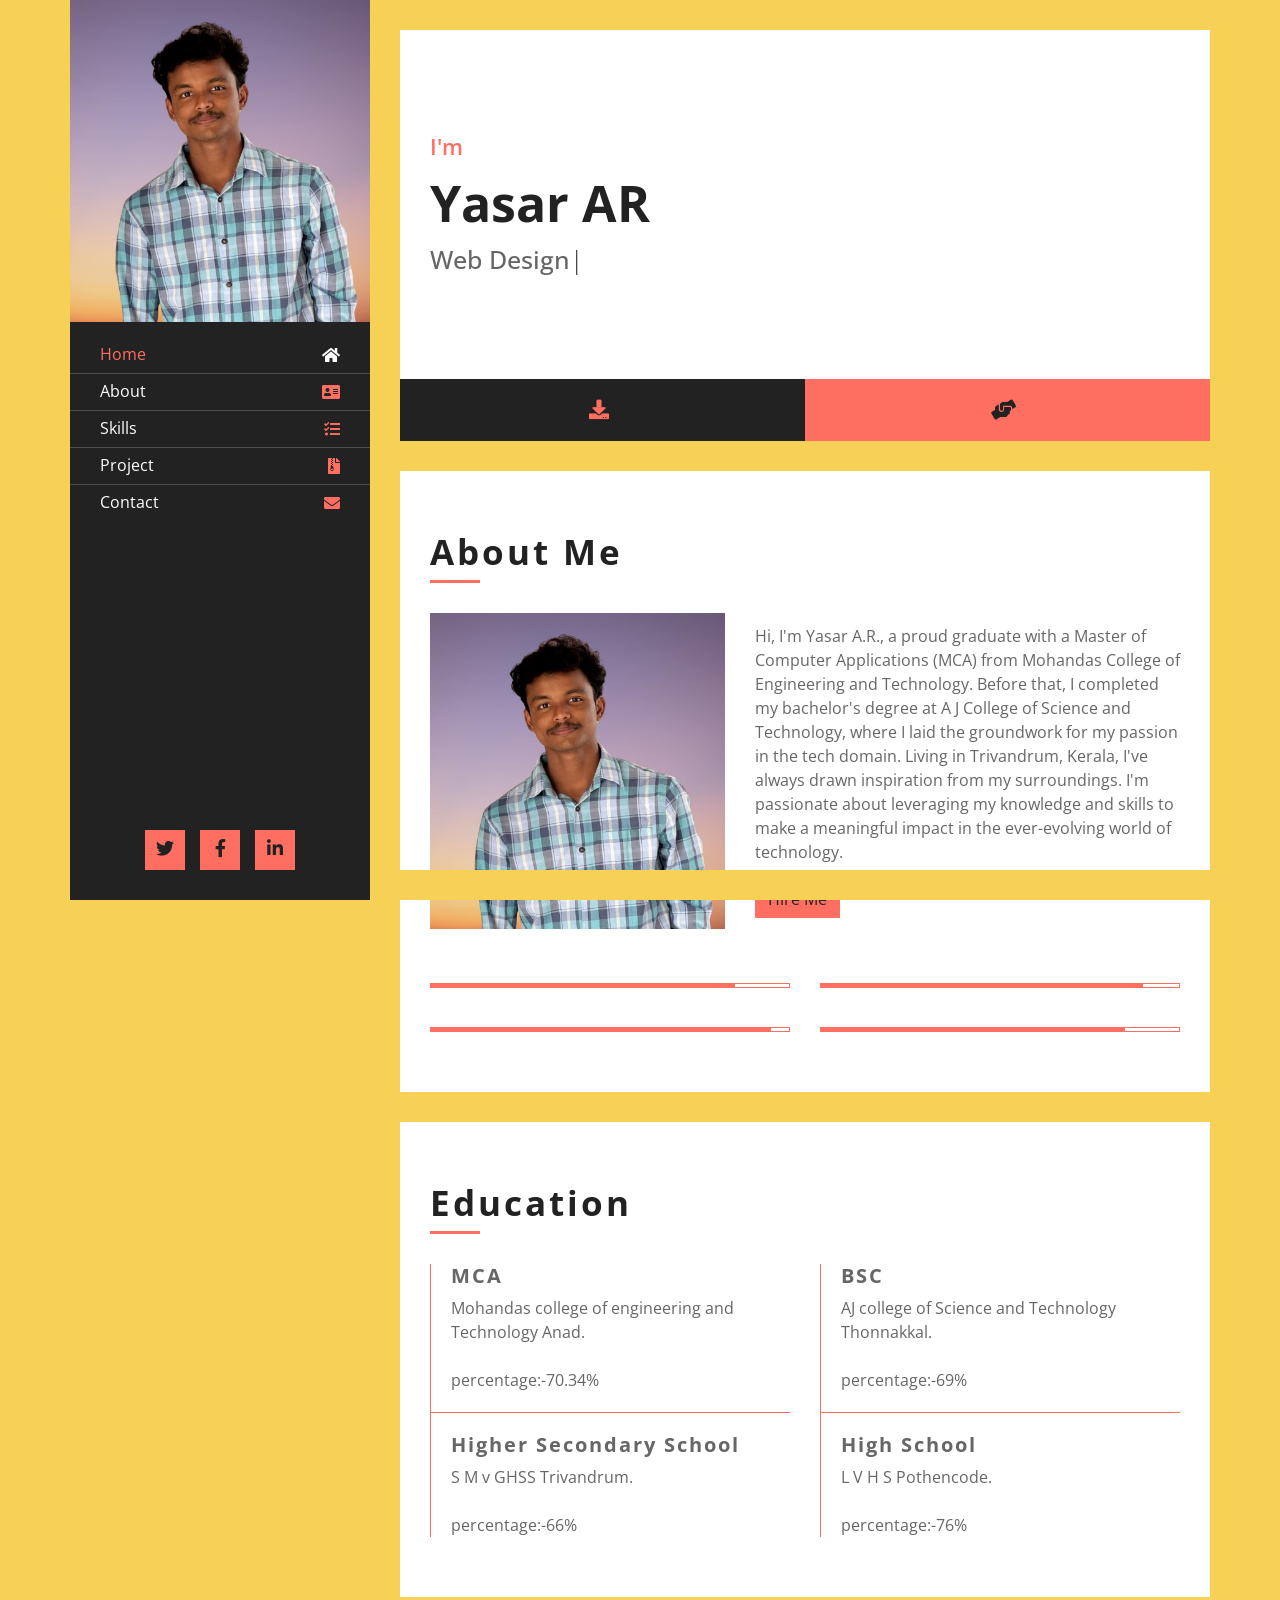
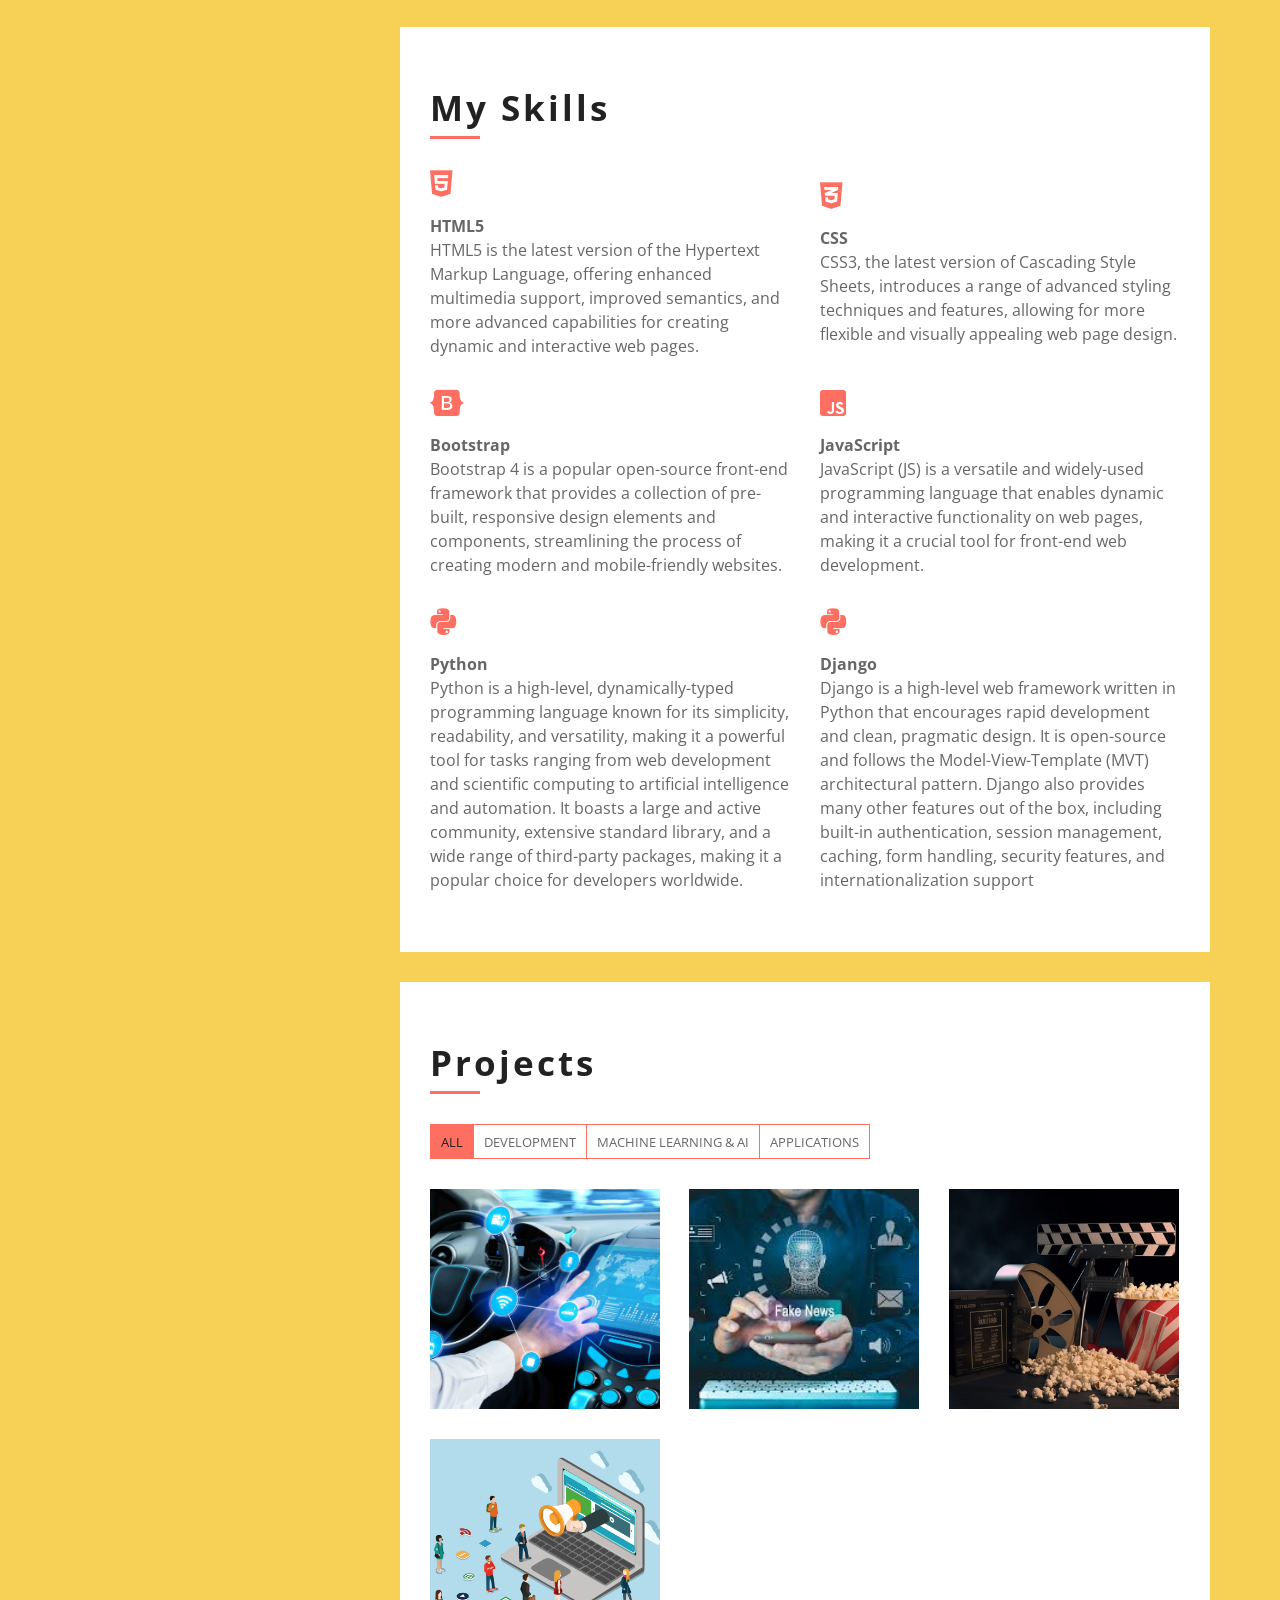
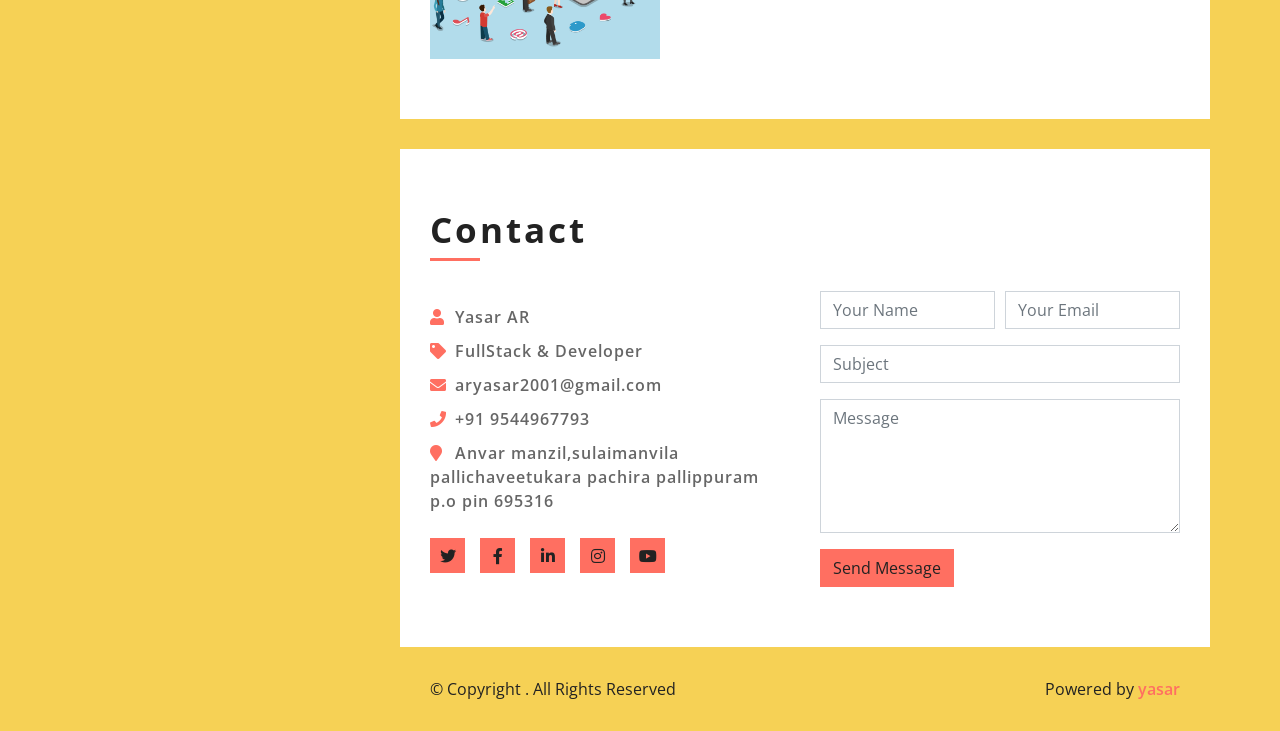
==== index.html @ c719214f "Add files via upload" ====
<!DOCTYPE html>
<html lang="en">
    <head>
        <meta charset="utf-8">
        <title>Yasar Resume</title>
        <meta content="width=device-width, initial-scale=1.0" name="viewport">
        <meta content="Resume Website Template Free Download" name="keywords">
        <meta content="Resume Website Template Free Download" name="description">

        <!-- Favicon -->
        <link href="img/favicon.ico" rel="icon">

        <!-- Google Fonts -->
        <link href="https://fonts.googleapis.com/css2?family=Open+Sans:300;400;600;700;800&display=swap" rel="stylesheet">

        <!-- CSS Libraries -->
        <link href="https://stackpath.bootstrapcdn.com/bootstrap/4.4.1/css/bootstrap.min.css" rel="stylesheet">
        <link href="https://cdnjs.cloudflare.com/ajax/libs/font-awesome/5.10.0/css/all.min.css" rel="stylesheet">
        <link href="lib/slick/slick.css" rel="stylesheet">
        <link href="lib/slick/slick-theme.css" rel="stylesheet">
        <link href="lib/lightbox/css/lightbox.min.css" rel="stylesheet">

        <!-- Template Stylesheet -->
        <link href="css/style.css" rel="stylesheet">
    </head>

    <body data-spy="scroll" data-target=".navbar" data-offset="51">
        <div class="wrapper">
            <div class="sidebar">
                <div class="sidebar-header">
                    <img src="img/yasarbi-removebg-preview.jpg" alt="Image">
                </div>
                <div class="sidebar-content">
                    <nav class="navbar navbar-expand-md bg-dark navbar-dark">
                        <a href="#" class="navbar-brand">Navigation</a>
                        <button type="button" class="navbar-toggler" data-toggle="collapse" data-target="#navbarCollapse">
                            <span class="navbar-toggler-icon"></span>
                        </button>
                        <div class="collapse navbar-collapse" id="navbarCollapse">
                            <ul class="nav navbar-nav">
                                <li class="nav-item">
                                    <a class="nav-link" href="#header">Home<i class="fa fa-home"></i></a>
                                </li>
                                <li class="nav-item">
                                    <a class="nav-link" href="#about">About<i class="fa fa-address-card"></i></a>
                                </li>
                            
                                <li class="nav-item">
                                    <a class="nav-link" href="#service">Skills<i class="fa fa-tasks"></i></a>
                                </li>
                                <li class="nav-item">
                                    <a class="nav-link" href="#portfolio">Project<i class="fa fa-file-archive"></i></a>
                                </li>
                                <li class="nav-item">
                                    <a class="nav-link" href="#contact">Contact<i class="fa fa-envelope"></i></a>
                                </li>
                            </ul>
                        </div>
                    </nav>
                </div>
                <div class="sidebar-footer">
                    <a href="#"><i class="fab fa-twitter"></i></a>
                    <a href="#"><i class="fab fa-facebook-f"></i></a>
                    <a href="http://linkedin.com/in/ýãśâř-àř-905327275"><i class="fab fa-linkedin-in"></i></a>
                </div>
            </div>
            <div class="content">
                <!-- Header Start -->
                <div class="header" id="header">
                    <div class="content-inner">
                        <p>I'm</p>
                        <h1>Yasar AR</h1>
                        <h2></h2>
                        <div class="typed-text">Web Designer, Web Developer, Front End Developer, Python FullStack & Developer</div>
                    </div>
                </div>
                <!-- Header End -->
                
                <!-- Large Button Start -->
                <div class="large-btn">
                    <div class="content-inner">
                        <a class="btn" href="#"><i class="fa fa-download"></i></a>
                        <a class="btn" href="#"><i class="fa fa-hands-helping"></i></a>
                    </div>
                </div>
                <!-- Large Button End -->
                
                <!-- About Start -->
                <div class="about" id="about">
                    <div class="content-inner">
                        <div class="content-header">
                            <h2>About Me</h2>
                        </div>
                        <div class="row align-items-center">
                            <div class="col-md-6 col-lg-5">
                                <img src="img/yasarbi-removebg-preview.jpg" alt="Image">
                            </div>
                            <div class="col-md-6 col-lg-7">
                                <p>
                                    Hi, I'm Yasar A.R., a proud graduate with a Master of Computer Applications (MCA) from Mohandas College of Engineering and Technology. Before that, I completed my bachelor's degree at A J College of Science and Technology, where I laid the groundwork for my passion in the tech domain.

Living in Trivandrum, Kerala, I've always drawn inspiration from my surroundings. I'm passionate about leveraging my knowledge and skills to make a meaningful impact in the ever-evolving world of technology.
                                </p>
                                <a class="btn" href="#">Hire Me</a>
                            </div>
                        </div>
                        <div class="row">
                            <div class="col-md-6">
                                <div class="skills">
                                    <div class="skill-name">
                                        <p></p><p></p>
                                    </div>
                                    <div class="progress">
                                        <div class="progress-bar" role="progressbar" aria-valuenow="85" aria-valuemin="0" aria-valuemax="100"></div>
                                    </div>
                                    <div class="skill-name">
                                        <p></p><p></p>
                                    </div>
                                    <div class="progress">
                                        <div class="progress-bar" role="progressbar" aria-valuenow="95" aria-valuemin="0" aria-valuemax="100"></div>
                                    </div>
                                </div>
                            </div>
                            <div class="col-md-6">
                                <div class="skills">
                                    <div class="skill-name">
                                        <p></p><p></p>
                                    </div>
                                    <div class="progress">
                                        <div class="progress-bar" role="progressbar" aria-valuenow="90" aria-valuemin="0" aria-valuemax="100"></div>
                                    </div>
                                    <div class="skill-name">
                                        <p></p><p></p>
                                    </div>
                                    <div class="progress">
                                        <div class="progress-bar" role="progressbar" aria-valuenow="85" aria-valuemin="0" aria-valuemax="100"></div>
                                    </div>
                                </div>
                            </div>
                        </div>
                    </div>
                </div>
                <!-- About End -->
                
                <!-- Education Start -->
                <div class="education" id="education">
                    <div class="content-inner">
                        <div class="content-header">
                            <h2>Education</h2>
                        </div>
                        <div class="row align-items-center">
                            <div class="col-md-6">
                                <div class="edu-col">
                                    
                                    <h3>MCA</h3>
                                    <p>Mohandas college of engineering and Technology Anad.</p><br>
                                    <p>percentage:-70.34%</p>
                                </div>
                            </div>
                            <div class="col-md-6">
                                <div class="edu-col">
                                    
                                    <h3>BSC</h3>
                                    <p>AJ college of Science and Technology Thonnakkal.</p><br>
                                    <p>percentage:-69%</p>
                                </div>
                            </div>
                            <div class="col-md-6">
                                <div class="edu-col">
                                    
                                    <h3>Higher Secondary School</h3>
                                    <p>S M v GHSS Trivandrum.</p><br>
                                    <p>percentage:-66%</p>
                                </div>
                            </div>
                            <div class="col-md-6">
                                <div class="edu-col">
                                
                                    <h3>High School</h3>
                                    <p>L V H S Pothencode.</p><br>
                                    <p>percentage:-76%</p>
                                </div>
                            </div>
                        </div>
                    </div>
                </div>
                <!-- Education Start -->
                
                <!-- Experience Start -->
                <!-- <div class="experience" id="experience">
                    <div class="content-inner">
                        <div class="content-header">
                            <h2>Experience</h2>
                        </div>
                        <div class="row align-items-center">
                            <div class="col-md-6">
                                <div class="exp-col">
                                    <span>01-Jan-2020 <i>to</i> 31-Dec-2050</span>
                                    <h3>Codex Solution</h3>
                                    <h4>San Francisco, CA</h4>
                                    <h5>Project Manager</h5>
                                    <p>Lorem ipsum dolor sit amet elit suscipit orci. Donec molestie velit id libero.</p>
                                </div>
                            </div>
                            <div class="col-md-6">
                                <div class="exp-col">
                                    <span>01-Jan-2020 <i>to</i> 31-Dec-2050</span>
                                    <h3>Soft Solution Ltd</h3>
                                    <h4>San Francisco, CA</h4>
                                    <h5>Web Developer</h5>
                                    <p>Lorem ipsum dolor sit amet elit suscipit orci. Donec molestie velit id libero.</p>
                                </div>
                            </div>
                            <div class="col-md-6">
                                <div class="exp-col">
                                    <span>01-Jan-2020 <i>to</i> 31-Dec-2050</span>
                                    <h3>ABC Soft Ltd</h3>
                                    <h4>San Francisco, CA</h4>
                                    <h5>Web Designer</h5>
                                    <p>Lorem ipsum dolor sit amet elit suscipit orci. Donec molestie velit id libero.</p>
                                </div>
                            </div>
                            <div class="col-md-6">
                                <div class="exp-col">
                                    <span>01-Jan-2020 <i>to</i> 31-Dec-2050</span>
                                    <h3>Soft Agency</h3>
                                    <h4>San Francisco, CA</h4>
                                    <h5>Graphic Designer</h5>
                                    <p>Lorem ipsum dolor sit amet elit suscipit orci. Donec molestie velit id libero.</p>
                                </div>
                            </div>
                        </div>
                    </div>
                </div> -->
                <!-- Experience Start -->
                
                <!-- Service Start -->
                <div class="service" id="service">
                    <div class="content-inner">
                        <div class="content-header">
                            <h2>My Skills</h2>
                        </div>
                        <div class="row align-items-center">
                            <div class="col-md-6">
                                <div class="srv-col">
                                    <i class="fab fa-html5"></i>
                                    <p><strong>HTML5</strong><br>HTML5 is the latest version of the Hypertext Markup Language, offering enhanced multimedia support, improved semantics, and more advanced capabilities for creating dynamic and interactive web pages.

                                    </p>
                                </div>
                            </div>
                            <div class="col-md-6">
                                <div class="srv-col">
                                    <i class="fab fa-css3-alt"></i>
                                    <p><strong>CSS</strong><br>CSS3, the latest version of Cascading Style Sheets, introduces a range of advanced styling techniques and features, allowing for more flexible and visually appealing web page design.

                                    </p>
                                </div>
                            </div>
                            <div class="col-md-6">
                                <div class="srv-col">
                                    <i class="fab fa-bootstrap"></i>
                                    <p><strong>Bootstrap</strong><br>Bootstrap 4 is a popular open-source front-end framework that provides a collection of pre-built, responsive design elements and components, streamlining the process of creating modern and mobile-friendly websites.</p>
                                </div>
                            </div>
                            <div class="col-md-6">
                                <div class="srv-col">
                                    <i class="fab fa-js-square"></i>
                                    <p><strong>JavaScript</strong><br>JavaScript (JS) is a versatile and widely-used programming language that enables dynamic and interactive functionality on web pages, making it a crucial tool for front-end web development.</p>
                                </div>
                            </div>
                            <div class="col-md-6">
                                <div class="srv-col">
                                    <i class="fab fa-python"></i>
                                    <p><strong>Python</strong><br>Python is a high-level, dynamically-typed programming language known for its simplicity, readability, and versatility, making it a powerful tool for tasks ranging from web development and scientific computing to artificial intelligence and automation. It boasts a large and active community, extensive standard library, and a wide range of third-party packages, making it a popular choice for developers worldwide.</p>
                                </div>
                            </div>
                            <div class="col-md-6">
                                <div class="srv-col">
                                    <i class="fab fa-python"></i>
                                    <p><strong>Django</strong><br>Django is a high-level web framework written in Python that encourages rapid development and clean, pragmatic design. It is open-source and follows the Model-View-Template (MVT) architectural pattern. Django also provides many other features out of the box, including built-in authentication, session management, caching, form handling, security features, and internationalization support</p>
                                </div>
                            </div>
                        </div>
                    </div>
                </div>
                
                <!-- Service Start -->
                
                <!-- Portfolio Start -->
                <div class="portfolio" id="portfolio">
                    <div class="content-inner">
                        <div class="content-header">
                            <h2>Projects</h2>
                        </div>
                        <div class="row">
                            <div class="col-lg-12">
                                <ul id="portfolio-flters">
                                    <li data-filter="*" class="filter-active">All</li>
                                    <li data-filter=".web-dev">Development</li>
                                    <li data-filter=".ml-ai">Machine Learning & AI</li>
                                    <li data-filter=".app">Applications</li>
                                </ul>
                            </div>
                        </div>
                        <div class="row portfolio-container">
                            <!-- Effective Road Accident & Monitoring System -->
                            <div class="col-lg-4 col-md-6 portfolio-item web-dev">
                                <div class="portfolio-wrap">
                                    <figure>
                                        <img src="img/effective.jpg" class="img-fluid" alt="Effective Road Accident & Monitoring System">
                                        <a href="effective.html" data-lightbox="portfolio" data-title="Effective Road Accident & Monitoring System" class="link-preview" title="Preview">
                                            <i class="fa fa-eye"></i>
                                        </a>
                                        <a href="#" class="link-details" title="More Details">
                                            <i class="fa fa-link"></i>
                                        </a>
                                        <a class="portfolio-title" href="effective.html">Effective Road Accident & Monitoring System <span>Web Development</span></a>
                                    </figure>
                                </div>
                            </div>
                
                            <!-- Fake News Detection -->
                            <div class="col-lg-4 col-md-6 portfolio-item ml-ai">
                                <div class="portfolio-wrap">
                                    <figure>
                                        <img src="img/fake news.jpeg" class="img-fluid" alt="Fake News Detection">
                                        <a href="https://iamrosan.github.io/Fake-News-Detection-UsingMachineLearning/fake-news-detection.png" data-lightbox="portfolio" data-title="Fake News Detection" class="link-preview" title="Preview">
                                            <i class="fa fa-eye"></i>
                                        </a>
                                        <a href="#" class="link-details" title="More Details">
                                            <i class="fa fa-link"></i>
                                        </a>
                                        <a class="portfolio-title" href="fake.html">Fake News Detection <span>Machine Learning</span></a>
                                    </figure>
                                </div>
                            </div>
                
                            <!-- Film Ticket Here (FTH) -->
                            <div class="col-lg-4 col-md-6 portfolio-item app">
                                <div class="portfolio-wrap">
                                    <figure>
                                        <img src="img/fth.jpg" class="img-fluid" alt="Film Ticket Here (FTH)">
                                        <a href="https://image.freepik.com/free-vector/collection-flat-film-ticket_23-2147793643.jpg" data-lightbox="portfolio" data-title="Film Ticket Here (FTH)" class="link-preview" title="Preview">
                                            <i class="fa fa-eye"></i>
                                        </a>
                                        <a href="#" class="link-details" title="More Details">
                                            <i class="fa fa-link"></i>
                                        </a>
                                        <a class="portfolio-title" href="fth.html">Film Ticket Here (FTH) <span>Application</span></a>
                                    </figure>
                                </div>
                            </div>
                
                            <!-- Prelaunch Hub -->
                            <div class="col-lg-4 col-md-6 portfolio-item web-dev">
                                <div class="portfolio-wrap">
                                    <figure>
                                        <img src="img/prelaunch.png" class="img-fluid" alt="Prelaunch Hub">
                                        <a href="https://media.toyota.fr/asset/1096578/toy-bz4x-2021-prelaunch-hub-brand-img-detail-exterior-09.jpg" data-lightbox="portfolio" data-title="Prelaunch Hub" class="link-preview" title="Preview">
                                            <i class="fa fa-eye"></i>
                                        </a>
                                        <a href="#" class="link-details" title="More Details">
                                            <i class="fa fa-link"></i>
                                        </a>
                                        <a class="portfolio-title" href="prelaunch.html">Prelaunch Hub <span>Web Development</span></a>
                                    </figure>
                                </div>
                            </div>
                        </div>
                    </div>
                </div>
                
                <!-- Portfolio Start -->
                
                <!-- Review Start -->
                <!-- <div class="review" id="review">
                    <div class="content-inner">
                        <div class="content-header">
                            <h2>Review</h2>
                        </div>
                        <div class="row align-items-center review-slider">
                            <div class="col-md-12">
                                <div class="review-slider-item">
                                    <div class="review-text">
                                        <p>
                                            Lorem ipsum dolor sit amet, consectetur adipiscing elit. Sed eu suscipit orci. Donec molestie velit id libero blandit, quis suscipit urna suscipit. Donec aliquet erat eu lacinia iaculis. Ut tempor tellus eu sem pharetra feugiat.
                                        </p>
                                    </div>
                                    <div class="review-img">
                                        <img src="img/review-1.jpg" alt="Image">
                                        <div class="review-name">
                                            <h3>Client Name</h3>
                                            <p>Profession</p>
                                        </div>
                                    </div>
                                </div>
                            </div>
                            <div class="col-md-12">
                                <div class="review-slider-item">
                                    <div class="review-text">
                                        <p>
                                            Lorem ipsum dolor sit amet, consectetur adipiscing elit. Sed eu suscipit orci. Donec molestie velit id libero blandit, quis suscipit urna suscipit. Donec aliquet erat eu lacinia iaculis. Ut tempor tellus eu sem pharetra feugiat.
                                        </p>
                                    </div>
                                    <div class="review-img">
                                        <img src="img/review-2.jpg" alt="Image">
                                        <div class="review-name">
                                            <h3>Client Name</h3>
                                            <p>Profession</p>
                                        </div>
                                    </div>
                                </div>
                            </div>
                            <div class="col-md-12">
                                <div class="review-slider-item">
                                    <div class="review-text">
                                        <p>
                                            Lorem ipsum dolor sit amet, consectetur adipiscing elit. Sed eu suscipit orci. Donec molestie velit id libero blandit, quis suscipit urna suscipit. Donec aliquet erat eu lacinia iaculis. Ut tempor tellus eu sem pharetra feugiat.
                                        </p>
                                    </div>
                                    <div class="review-img">
                                        <img src="img/review-3.jpg" alt="Image">
                                        <div class="review-name">
                                            <h3>Client Name</h3>
                                            <p>Profession</p>
                                        </div>
                                    </div>
                                </div>
                            </div>
                        </div>
                    </div>
                </div> -->
                <!-- Review End -->
                
                <!-- Contact Start -->
                <div class="contact" id="contact">
                    <div class="content-inner">
                        <div class="content-header">
                            <h2>Contact</h2>
                        </div>
                        <div class="row align-items-center">
                            <div class="col-md-6">
                                <div class="contact-info">
                                    <p><i class="fa fa-user"></i>Yasar AR</p>
                                    <p><i class="fa fa-tag"></i>FullStack & Developer</p>
                                    <p><i class="fa fa-envelope"></i><a href="mailto:info@example.com">aryasar2001@gmail.com</a></p>
                                    <p><i class="fa fa-phone"></i><a href="tel:+1234567890">+91 9544967793</a></p>
                                    <p><i class="fa fa-map-marker"></i>Anvar manzil,sulaimanvila pallichaveetukara pachira pallippuram p.o pin 695316</p>
                                    <div class="social">
                                        <a class="btn" href=""><i class="fab fa-twitter"></i></a>
                                        <a class="btn" href=""><i class="fab fa-facebook-f"></i></a>
                                        <a class="btn" href="http://linkedin.com/in/ýãśâř-àř-905327275"><i class="fab fa-linkedin-in"></i></a>
                                        <a class="btn" href=""><i class="fab fa-instagram"></i></a>
                                        <a class="btn" href=""><i class="fab fa-youtube"></i></a>
                                    </div>
                                </div>
                            </div>
                            <div class="col-md-6">
                                <div class="form">
                                    <form>
                                        <div class="form-row">
                                            <div class="form-group col-md-6">
                                                <input type="text" class="form-control" placeholder="Your Name" />
                                            </div>
                                            <div class="form-group col-md-6">
                                                <input type="email" class="form-control" placeholder="Your Email" />
                                            </div>
                                        </div>
                                        <div class="form-group">
                                            <input type="text" class="form-control" placeholder="Subject" />
                                        </div>
                                        <div class="form-group">
                                            <textarea class="form-control" rows="5" placeholder="Message"></textarea>
                                        </div>
                                        <div><button class="btn" type="submit">Send Message</button></div>
                                    </form>
                                </div>
                            </div>
                        </div>
                    </div>
                </div>
                <!-- Contact End -->
                
                <!-- Footer Start -->
                <div class="footer">
                    <div class="content-inner">
                        <div class="row align-items-center">
                            <div class="col-md-6">
                                <p>&copy; Copyright <a href="https://htmlcodex.com"></a>. All Rights Reserved</p>
                            </div>
                            <div class="col-md-6">
                                <p>Powered by <a href="https://htmlcodex.com">yasar</a></p>
                            </div>
                        </div>
                    </div>
                </div>
                <!-- Footer Start -->
            </div>
        </div>
        
        <!-- Back to Top -->
        <a href="#" class="back-to-top"><i class="fa fa-angle-double-up"></i></a>
        
        <!-- JavaScript Libraries -->
        <script src="https://code.jquery.com/jquery-3.4.1.min.js"></script>
        <script src="https://stackpath.bootstrapcdn.com/bootstrap/4.4.1/js/bootstrap.bundle.min.js"></script>
        <script src="lib/easing/easing.min.js"></script>
        <script src="lib/slick/slick.min.js"></script>
        <script src="lib/typed/typed.min.js"></script>
        <script src="lib/waypoints/waypoints.min.js"></script>
        <script src="lib/isotope/isotope.pkgd.min.js"></script>
        <script src="lib/lightbox/js/lightbox.min.js"></script>
        
        <!-- Template Javascript -->
        <script src="js/main.js"></script>
    </body>
</html>
---- css/style.css ----
/**********************************/
/********** General CSS ***********/
/**********************************/
body {
    color: #666666;
    background: #F6D155;
    font-family: 'Open Sans', sans-serif;
}

a {
    color: #222222;
    transition: all .3s;
}

a:hover,
a:active,
a:focus {
    color: #FF6F61;
    outline: none;
    text-decoration: none;
}

.btn:focus {
    box-shadow: none;
}


/**********************************/
/****** Layout with Sidebar *******/
/**********************************/
.wrapper {
    position: relative;
    margin: 0 auto;
    width: 100%;
    max-width: 1140px;
}

.wrapper .sidebar {
    position: relative;
    width: 100%;
    float: left;
    background: #222222;
}

.wrapper .content {
    position: relative;
    width: 100%;
    padding: 15px;
    float: left;
    background: #F6D155;
}

.wrapper .sidebar-header,
.wrapper .sidebar-footer {
    display: none;
}

.navbar {
    padding: 15px;
    background: #222222 !important;
}

.navbar-expand-md .navbar-nav .nav-item {
    width: 100%;
    border-top: 1px solid rgba(255, 255, 255, .2);
}

.navbar-expand-md .navbar-nav .nav-item:first-child{
    border-top: none;
}

.navbar-expand-md .navbar-nav .nav-link {
    color: #ffffff;
    padding: 5px 15px 7px 15px;
    transition: all .3s;
}

.navbar-expand-md .navbar-nav .nav-link i {
    color: #FF6F61;
    float: right;
    padding-top: 5px;
    transition: all .3s;
}

.navbar-expand-md .navbar-nav .nav-link:hover,
.navbar-expand-md .navbar-nav .nav-link.active {
    color: #FF6F61;
}

.navbar-expand-md .navbar-nav .nav-link:hover i,
.navbar-expand-md .navbar-nav .nav-link.active i{
    color: #ffffff;
}


.wrapper .sidebar,
.wrapper .content {
    -webkit-transition: margin 200ms ease-out;
    -moz-transition: margin 200ms ease-out;
    -o-transition: margin 200ms ease-out;
    transition: margin 200ms ease-out;
}

@media (min-width: 768px) {
    .wrapper .content {
        padding: 30px 0px 30px 30px;
    }
    
    .wrapper .content::before,
    .wrapper .content::after {
        position: fixed;
        content: "";
        width: 100%;
        height: 30px;
        background: #F6D155;
        z-index: 1;
    }
    
    .wrapper .content::before {
        top: 0;
    }
    
    .wrapper .content::after {
        bottom: 0;
    }
    
    .wrapper .sidebar {
        position: fixed;
        width: 300px;
        height: 100%;
        margin-left: -250px;
        float: left;
        overflow: auto;
        scrollbar-width: thin;
        scrollbar-color: gray;
        z-index: 2;
    }

    .wrapper .sidebar:hover {
        margin-left: 0px;
    }
    
    .wrapper .content {
        position: relative;
        width: calc(100% - 50px);
        margin-left: 50px;
        float: right;
    }
    
    .wrapper .sidebar:hover  .sidebar-header {
        position: relative;
        display: block;
        width: 100%;
    }

    .wrapper .sidebar .sidebar-header img {
        width: 100%;
        height: auto;
    }
    
    .navbar-brand {
        display: none;
    }
    
    .navbar {
        padding: 15px 0;
        flex-direction: column;
    }
    
    .wrapper .sidebar:hover .navbar-expand-md .navbar-nav .nav-link {
        padding: 5px 30px 7px 30px;
    }
    
    .wrapper .sidebar::-webkit-scrollbar {
        width: 7px;
    }

    .wrapper .sidebar::-webkit-scrollbar-track {
        -webkit-box-shadow: inset 0 0 6px rgba(0,0,0,0.1);
    }

    .wrapper .sidebar::-webkit-scrollbar-thumb {
        background-color: darkgrey;
        outline: 1px solid slategrey;
        border-radius: 7px
    }
    
    .navbar-brand {
        display: none;
    }
    
    .sidebar .sidebar-footer {
        width: 300px;
        position: fixed;
        bottom: 0;
        padding: 15px;
        font-size: 0;
        text-align: center;
        background: #222222;
    }
    
    .sidebar .sidebar-footer a {
        display: inline-block;
        width: 40px;
        height: 40px;
        padding: 5px 0;
        margin: 0 15px 15px 0;
        text-align: center;
        font-size: 18px;
        color: #222222;
        background: #FF6F61;
    }
    
    .sidebar .sidebar-footer a:last-child {
        margin-right: 0;
    }
    
    .sidebar .sidebar-footer a:hover {
        color: #FF6F61;
        background: #ffffff;
    }
    
    .sidebar:hover .sidebar-footer {
        display: block;
    }
}

@media (min-width: 992px) {
    .wrapper .sidebar {
        margin: 0;
    }

    .wrapper .content {
        width: calc(100% - 300px);
        margin-left: 300px;
    }

    .sidebar .sidebar-header {
        position: relative;
        display: block;
        width: 100%;
    }
    
    .navbar-expand-md .navbar-nav .nav-link {
        padding: 5px 30px 7px 30px;
    }
    
    .sidebar .sidebar-footer {
        display: block;
    }
}

@media (max-width: 1140px) {
    .wrapper .content {
        padding: 30px;
    }
}

@media (max-width: 576px) {
    .wrapper .content {
        padding: 15px;
    }
}


/**********************************/
/******** Back to Top CSS *********/
/**********************************/
.back-to-top {
    position: fixed;
    display: none;
    width: 30px;
    height: 30px;
    text-align: center;
    line-height: 1;
    font-size: 30px;
    right: 30px;
    bottom: 30px;
    transition: background 0.5s;
    z-index: 11;
}

.back-to-top i {
    color: #222222;
}

.back-to-top i:hover {
    color: #FF6F61;
}

.back-to-top {
    -webkit-animation: action 1s infinite  alternate;
    animation: action 1s infinite  alternate;
}

@-webkit-keyframes action {
    0% { transform: translateY(0); }
    100% { transform: translateY(-15px); }
}

@keyframes action {
    0% { transform: translateY(0); }
    100% { transform: translateY(-15px); }
}


/**********************************/
/*********** Header CSS ***********/
/**********************************/
.header {
    position: relative;
    background: #ffffff;
}

.header .content-inner {
    padding: 100px 30px;
    background: url() right bottom no-repeat;
    background-size: contain;
}

.header p {
    color: #FF6F61;
    font-size: 22px;
    font-weight: 600;
    margin-bottom: 10px;
}

.header h1 {
    color: #222222;
    font-size: 50px;
    font-weight: 700;
}

.header h2 {
    display: inline-block;
    margin: 0;
    height: 25px;
    font-size: 25px;
}

.header .typed-text {
    display: none;
}

.header .typed-cursor {
    font-size: 25px;
    font-weight: 300;
    color: #222222;
}

.large-btn .content-inner {
    font-size: 0;
    border-bottom: 30px solid #F6D155;
}

.large-btn .btn {
    position: relative;
    width: 50%;
    padding: 15px 0;
    color: #FF6F61;
    font-size: 20px;
    background: #222222;
    border-radius: 0;
}

.large-btn .btn:last-child {
    color: #222222;
    background: #FF6F61;
}

.large-btn .btn i {
    margin-right: 8px;
}

.large-btn .btn::after {
    position: absolute;
    content: "";
    width: 0;
    height: 100%;
    top: 0;
    left: 0;
    transition: all .3s;
}

.large-btn .btn:hover::after {
    width: 100%;
    background: rgba(255, 255, 255, .1);
}


/**********************************/
/******* Content Header CSS *******/
/**********************************/
.content-header {
    position: relative;
    width: 100%;
    margin-bottom: 30px;
    padding-bottom: 10px;
}

.content-header h2 {
    color: #222222;
    font-size: 35px;
    font-weight: 700;
    letter-spacing: 3px;
    margin: 0;
}

.content-header::after {
    content: '';
    position: absolute;
    display: block;
    width: 50px;
    height: 3px;
    bottom: 0;
    left: 0;
    background: #FF6F61;
}


/**********************************/
/*********** About CSS ************/
/**********************************/
.about {
    position: relative;
    padding: 60px 30px;
    background: #ffffff;
    border-bottom: 30px solid #F6D155;
}


.about img {
    width: 100%;
    height: auto;
}

@media(max-width: 767.98px) {
    .about img {
        margin-bottom: 15px;
    }
}

.about .btn {
    border-radius: 0;
    color: #222222;
    background: #FF6F61;
    transition: all .3s;
}

.about .btn:hover {
    color: #FF6F61;
    background: #222222;
}

.about .skills {
    padding-top: 15px;
}

.about .skill-name {
    margin-top: 15px;
}

.about .skill-name p {
    display: inline-block;
    margin-bottom: 5px;
    font-size: 16px;
    font-weight: 400;
}

.about .skill-name p:last-child {
    float: right;
}

.about .progress {
    height: 5px;
    border: 1px solid #FF6F61;
    border-radius: 0;
    background: #ffffff;
}

.about .progress .progress-bar {
    width: 1px;
    background: #FF6F61;
    border-radius: 0;
    transition: 1s;
}


/**********************************/
/********* Education CSS **********/
/**********************************/
.education {
    position: relative;
    padding: 60px 30px;
    background: #ffffff;
    border-bottom: 30px solid #F6D155;
}

.education .edu-col {
    position: relative;
    width: 100%;
    padding: 20px 0 20px 20px;
    border-left: 1px solid #FF6F61;
    border-bottom: 1px solid #FF6F61;
}

.education .col-md-6:first-child .edu-col {
    padding-top: 0;
}

.education .col-md-6:last-child .edu-col {
    border-bottom: none;
    padding-bottom: 0;
}

@media (min-width: 768px) {
    .education .col-md-6:nth-child(-n+2) .edu-col {
        padding-top: 0;
    }

    .education .col-md-6:last-child .edu-col,
    .education .col-md-6:nth-last-child(2) .edu-col {
        border-bottom: none;
        padding-bottom: 0;
    }
}

.education .edu-col span {
    position: relative;
    display: block;
    font-size: 13px;
    letter-spacing: 1px;
    margin-bottom: 10px;
}

.education .edu-col span::before {
    position: absolute;
    content: "";
    width: 11px;
    height: 11px;
    background: #FF6F61;
    top: 5px;
    left: -26px;
    border-radius: 5px;
}

.education .edu-col span i {
    color: #FF6F61;
}

.education .edu-col h3 {
    font-size: 20px;
    font-weight: 700;
    letter-spacing: 2px;
}

.education .edu-col p {
    margin: 0;
}


/**********************************/
/********* Experience CSS *********/
/**********************************/
.experience {
    position: relative;
    padding: 60px 30px;
    background: #ffffff;
    border-bottom: 30px solid #F6D155;
}

.experience .exp-col {
    position: relative;
    width: 100%;
    padding: 20px 0 20px 20px;
    border-left: 1px solid #FF6F61;
    border-bottom: 1px solid #FF6F61;
}

.experience .col-md-6:first-child .exp-col {
    padding-top: 0;
}

.experience .col-md-6:last-child .exp-col {
    border-bottom: none;
    padding-bottom: 0;
}

@media (min-width: 768px) {
    .experience .col-md-6:nth-child(-n+2) .exp-col {
        padding-top: 0;
    }

    .experience .col-md-6:last-child .exp-col,
    .experience .col-md-6:nth-last-child(2) .exp-col {
        border-bottom: none;
        padding-bottom: 0;
    }
}

.experience .exp-col span {
    position: relative;
    display: block;
    font-size: 13px;
    letter-spacing: 1px;
    margin-bottom: 10px;
}

.experience .exp-col span::before {
    position: absolute;
    content: "";
    width: 11px;
    height: 11px;
    background: #FF6F61;
    top: 5px;
    left: -26px;
    border-radius: 5px;
}

.experience .exp-col span i {
    color: #FF6F61;
}

.experience .exp-col h3 {
    font-size: 20px;
    font-weight: 700;
    letter-spacing: 2px;
    margin-bottom: 5px;
}

.experience .exp-col h4 {
    font-size: 14px;
    font-weight: 400;
    font-style: italic;
    margin-bottom: 5px;
}

.experience .exp-col h5 {
    font-size: 16px;
    font-weight: 600;
    margin-bottom: 10px;
}

.experience .exp-col p {
    margin: 0;
}


/**********************************/
/*********** Service CSS **********/
/**********************************/
.service {
    position: relative;
    padding: 60px 30px 30px 30px;
    background: #ffffff;
    border-bottom: 30px solid #F6D155;
}

.service .srv-col {
    position: relative;
    width: 100%;
    margin-bottom: 30px;
}

.service .srv-col i {
    font-size: 30px;
    color: #FF6F61;
    margin-bottom: 15px;
}

.service .srv-col h3 {
    font-size: 20px;
    font-weight: 700;
    letter-spacing: 2px;
    margin-bottom: 5px;
}

.experience .exp-col h4 {
    font-size: 14px;
    font-weight: 400;
    font-style: italic;
    margin-bottom: 5px;
}

.experience .exp-col h5 {
    font-size: 16px;
    font-weight: 600;
    margin-bottom: 10px;
}

.experience .exp-col p {
    margin: 0;
}


/**********************************/
/********** Portfolio CSS *********/
/**********************************/
.portfolio {
    position: relative;
    padding: 60px 30px 30px 30px;
    background: #ffffff;
    border-bottom: 30px solid #F6D155;
}

.portfolio #portfolio-flters {
    padding: 0;
    margin: -15px 0 30px 0;
    list-style: none;
    font-size: 0;
}

.portfolio #portfolio-flters li {
    cursor: pointer;
    margin: 15px -1px 0 0;
    display: inline-block;
    height: 35px;
    padding: 10px;
    color: #666666;
    font-size: 13px;
    line-height: 15px;
    text-transform: uppercase;
    border: 1px solid #FF6F61;
    background: #ffffff;
    transition: all 0.3s ease-in-out;
}

.portfolio #portfolio-flters li:hover,
.portfolio #portfolio-flters li.filter-active {
    background: #FF6F61;
    color: #222222;
}

.portfolio .portfolio-item {
    position: relative;
    height: 250px;
    overflow: hidden;
}

.portfolio .portfolio-item figure {
    background: #ffffff;
    overflow: hidden;
    height: 220px;
    position: relative;
    border-radius: 0;
    margin: 0; 
}

.portfolio .portfolio-item figure img {
    width: 100%; 
    height: 100%; 
    object-fit: cover; 
}

.portfolio .portfolio-item figure:hover img {
    opacity: 0.3;
    transition: 0.3s;
}

.portfolio .portfolio-item figure .link-preview,
.portfolio .portfolio-item figure .link-details,
.portfolio .portfolio-item figure .portfolio-title {
    position: absolute;
    display: inline-block;
    opacity: 0;
    line-height: 1;
    text-align: center;
    width: 45px;
    height: 35px;
    background: #FF6F61;
    transition: 0.2s linear;
}

.portfolio .portfolio-item figure .link-preview i,
.portfolio .portfolio-item figure .link-details i {
    color: #222222;
    padding-top: 10px;
    font-size: 16px;
}

.portfolio .portfolio-item figure .link-preview:hover,
.portfolio .portfolio-item figure .link-details:hover {
    background: #222222;
}

.portfolio .portfolio-item figure .link-preview:hover i,
.portfolio .portfolio-item figure .link-details:hover i {
    color: #FF6F61;
}

.portfolio .portfolio-item figure .link-preview {
    left: 50%;
    top: calc(25% - 18px);
}

.portfolio .portfolio-item figure .link-details {
    right: 50%;
    top: calc(25% - 18px);
}

.portfolio .portfolio-item figure .portfolio-title {
    margin: 0;
    width: 100%;
    height: 50%;
    left: 0;
    right: 0;
    top: 100%;
    padding: 30px 10px;
    color: #222222;
    font-size: 16px;
    font-weight: 600;
    background: rgba(255, 111, 97, .5);
    border-radius: 0;
}

.portfolio .portfolio-item figure .portfolio-title:hover {
    text-decoration: none;
}

.portfolio .portfolio-item figure .portfolio-title span {
    display: block;
    margin-top: 10px;
    font-family: 'Open Sans', sans-serif;
    font-size: 13px;
    font-weight: 300;
}

.portfolio .portfolio-item figure:hover .link-preview {
    opacity: 1;
    left: calc(50% - 61px);
}

.portfolio .portfolio-item figure:hover .link-details {
    opacity: 1;
    right: calc(50% - 61px);
}

.portfolio .portfolio-item figure:hover .portfolio-title {
    opacity: 1;
    top: 50%;
}


/**********************************/
/*********** Review CSS ***********/
/**********************************/
.review {
    position: relative;
    background: #ffffff;
    border-bottom: 30px solid #F6D155;
}

.review .content-inner {
    position: relative;
    padding: 60px 30px;
    background: url(../img/quote.png) right bottom no-repeat;
}

.review .review-text p {
    font-size: 18px;
    font-style: italic;
}

.review .review-img {
    display: flex;
    align-items: center;
}

.review .review-img img {
    width: 80px; 
    height: 80px; 
    object-fit: cover;
    margin-right: 15px;
}

.review .review-name h3 {
    font-size: 18px;
    font-weight: 700;
    letter-spacing: 2px;
    margin-bottom: 5px;
}

.review .review-name p {
    font-size: 14px;
    margin-bottom: 0;
}

.review .review-text .ratting {
    margin-bottom: 5px;
}

.review .review-text .ratting i {
    color: #FF6F61;
    font-size: 14px;
}

.review .slick-slider:hover .slick-prev {
    left: 30px;
}

.review .slick-slider:hover .slick-next {
    right: 30px;
}

.review-slider .slick-prev,
.review-slider .slick-next {
    width: 35px;
    height: 35px;
    z-index: 1;
    opacity: 0;
    transition: .5s;
    background: rgba(255, 111, 97, .7);
}

.review-slider .slick-prev {
    left: 55px;
}

.review-slider .slick-next {
    right: 55px;
}

.review-slider.slick-slider:hover .slick-prev {
    left: 15px;
    opacity: 1;
}

.review-slider.slick-slider:hover .slick-next {
    right: 15px;
    opacity: 1;
}

.review-slider .slick-prev:hover,
.review-slider .slick-prev:focus,
.review-slider .slick-next:hover,
.review-slider .slick-next:focus {
    background: rgba(0, 0, 0, .7);
}

.review-slider .slick-prev:hover::before,
.review-slider .slick-prev:focus::before,
.review-slider .slick-next:hover::before,
.review-slider .slick-next:focus::before {
    color: #FF6F61;
}

.review-slider .slick-prev::before,
.review-slider .slick-next::before {
    font-family: "Font Awesome 5 Free";
    font-weight: 900;
    font-size: 18px;
    color: #ffffff;
}

.review-slider .slick-prev::before {
    content: "\f104";
}

.review-slider .slick-next::before {
    content: "\f105";
}

.review-slider .slick-dots {
    bottom: 15px;
}

.review-slider .slick-dots li button:before {
    color: #ffffff;
    font-size: 15px;
}

.review-slider .slick-dots li.slick-active button:before {
    color: #FF6F61;
}

.review-slider.slick-slider {
    margin-bottom: 0;
}


/**********************************/
/*********** Contact CSS ***********/
/**********************************/
.contact {
    position: relative;
    padding: 60px 30px 30px 30px;
    background: #ffffff;
}

.contact .contact-info {
    position: relative;
    width: 100%;
    margin-bottom: 30px;
}

.contact .contact-info p {
    font-size: 16px;
    font-weight: 600;
    letter-spacing: 1px;
    margin-bottom: 10px;
}

.contact .contact-info p i {
    width: 25px;
    color: #FF6F61;
}

.contact .contact-info p a {
    color: #666666;
}

.contact .contact-info p a:hover {
    color: #FF6F61;
    text-decoration: none;
}

.contact .social {
    font-size: 0;
}

.contact .social a {
    width: 35px;
    height: 35px;
    padding: 5px 0;
    color: #222222;
    background: #FF6F61;
    border-radius: 0;
    margin-top: 15px;
    margin-right: 15px;
    transition: all .3s;
}

.contact .social a:last-child {
    margin-right: 0;
}

.contact .social a:hover {
    color: #FF6F61;
    background: #222222;
}

.contact .form {
    position: relative;
    width: 100%;
    margin-bottom: 30px;
}

.contact .form .form-control {
    border-radius: 0;
}

.contact .form .form-control:focus {
    box-shadow: none;
    border-color: #FF6F61;
}

.contact .form .btn {
    color: #222222;
    background: #FF6F61;
    border-radius: 0;
    transition: all .3s;
}

.contact .form .btn:hover {
    color: #FF6F61;
    background: #222222;
}


/**********************************/
/*********** Footer CSS ***********/
/**********************************/
.footer {
    position: relative;
    width: 100%;
    padding: 30px 30px 0 30px;
    background: #F6D155;
}

.footer .col-md-6:last-child {
    text-align: right;
}

@media(max-width: 767.98px) {
    .footer .col-md-6,
    .footer .col-md-6:last-child{
        text-align: center;
    }
}

.footer p {
    color: #222222;
    margin: 0;
}

.footer a {
    color: #FF6F61;
    font-weight: 600;
}

.footer a:hover {
    color: #222222;
}
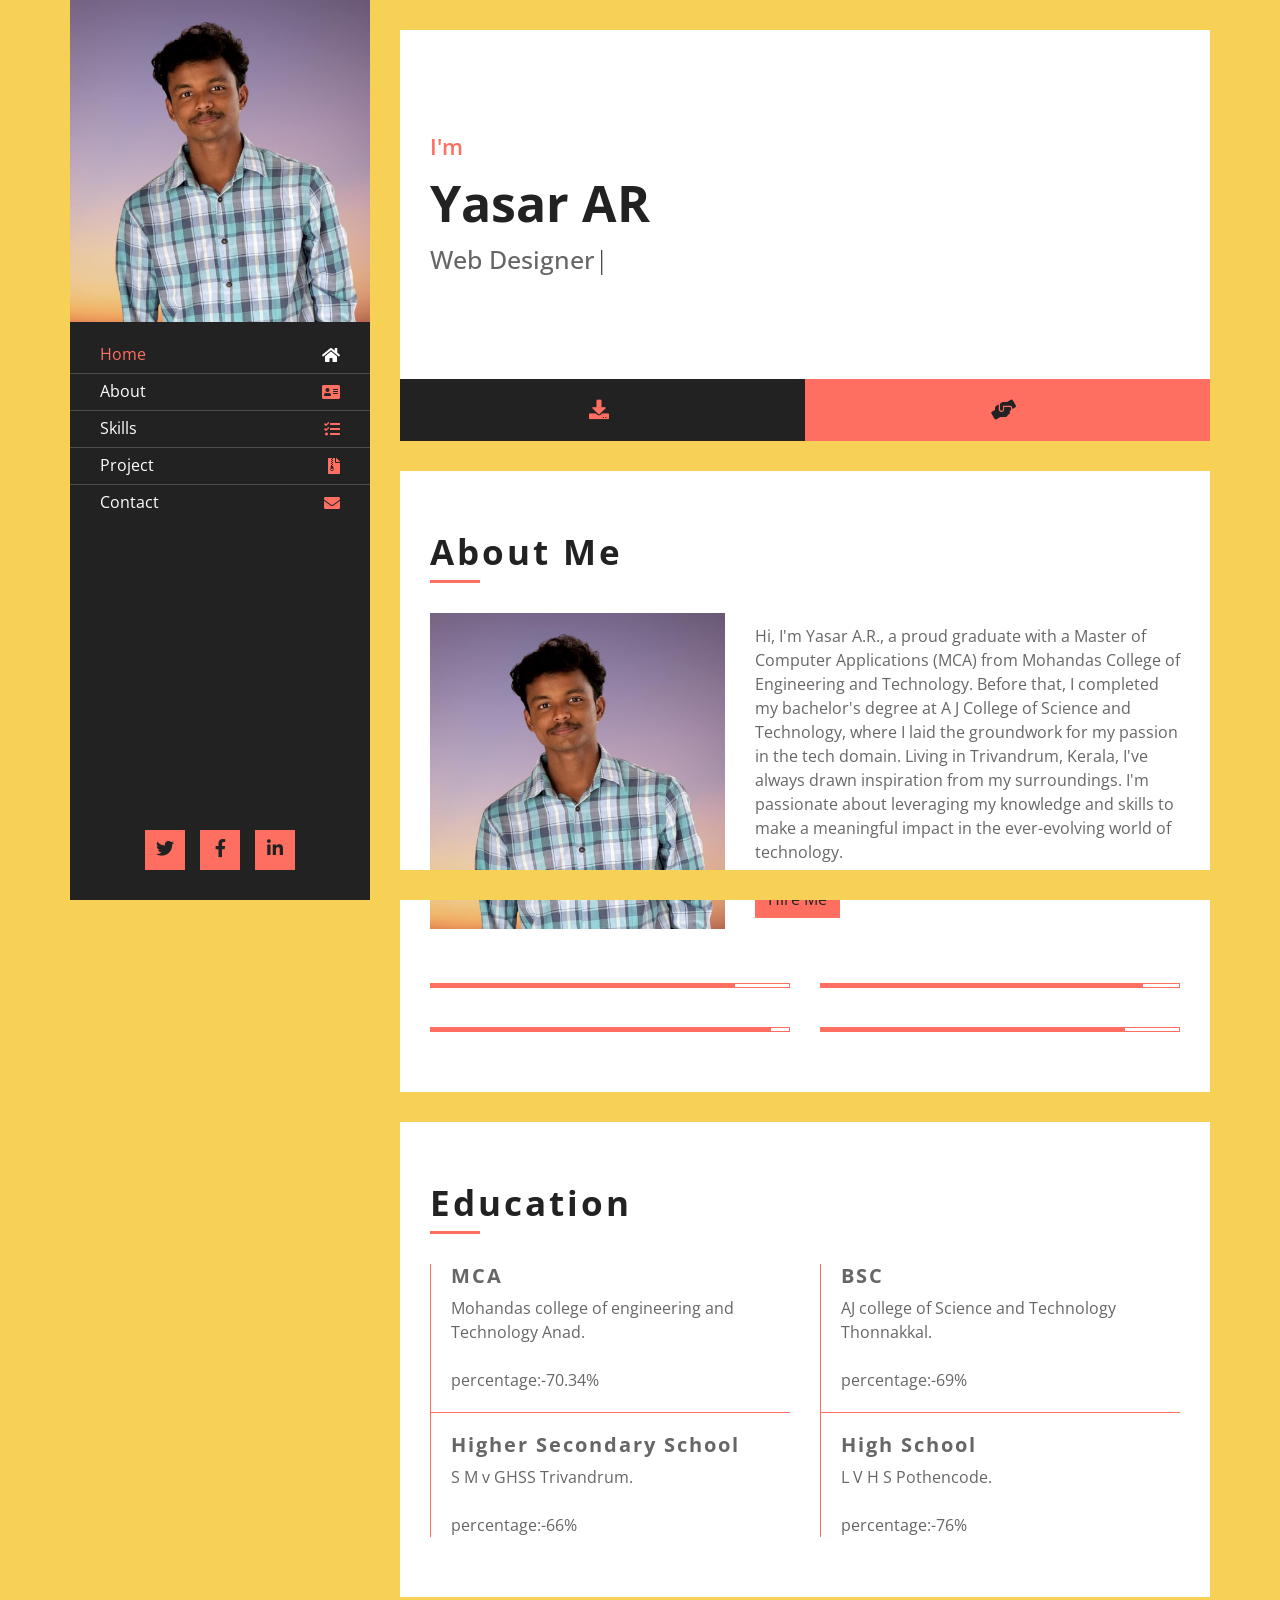
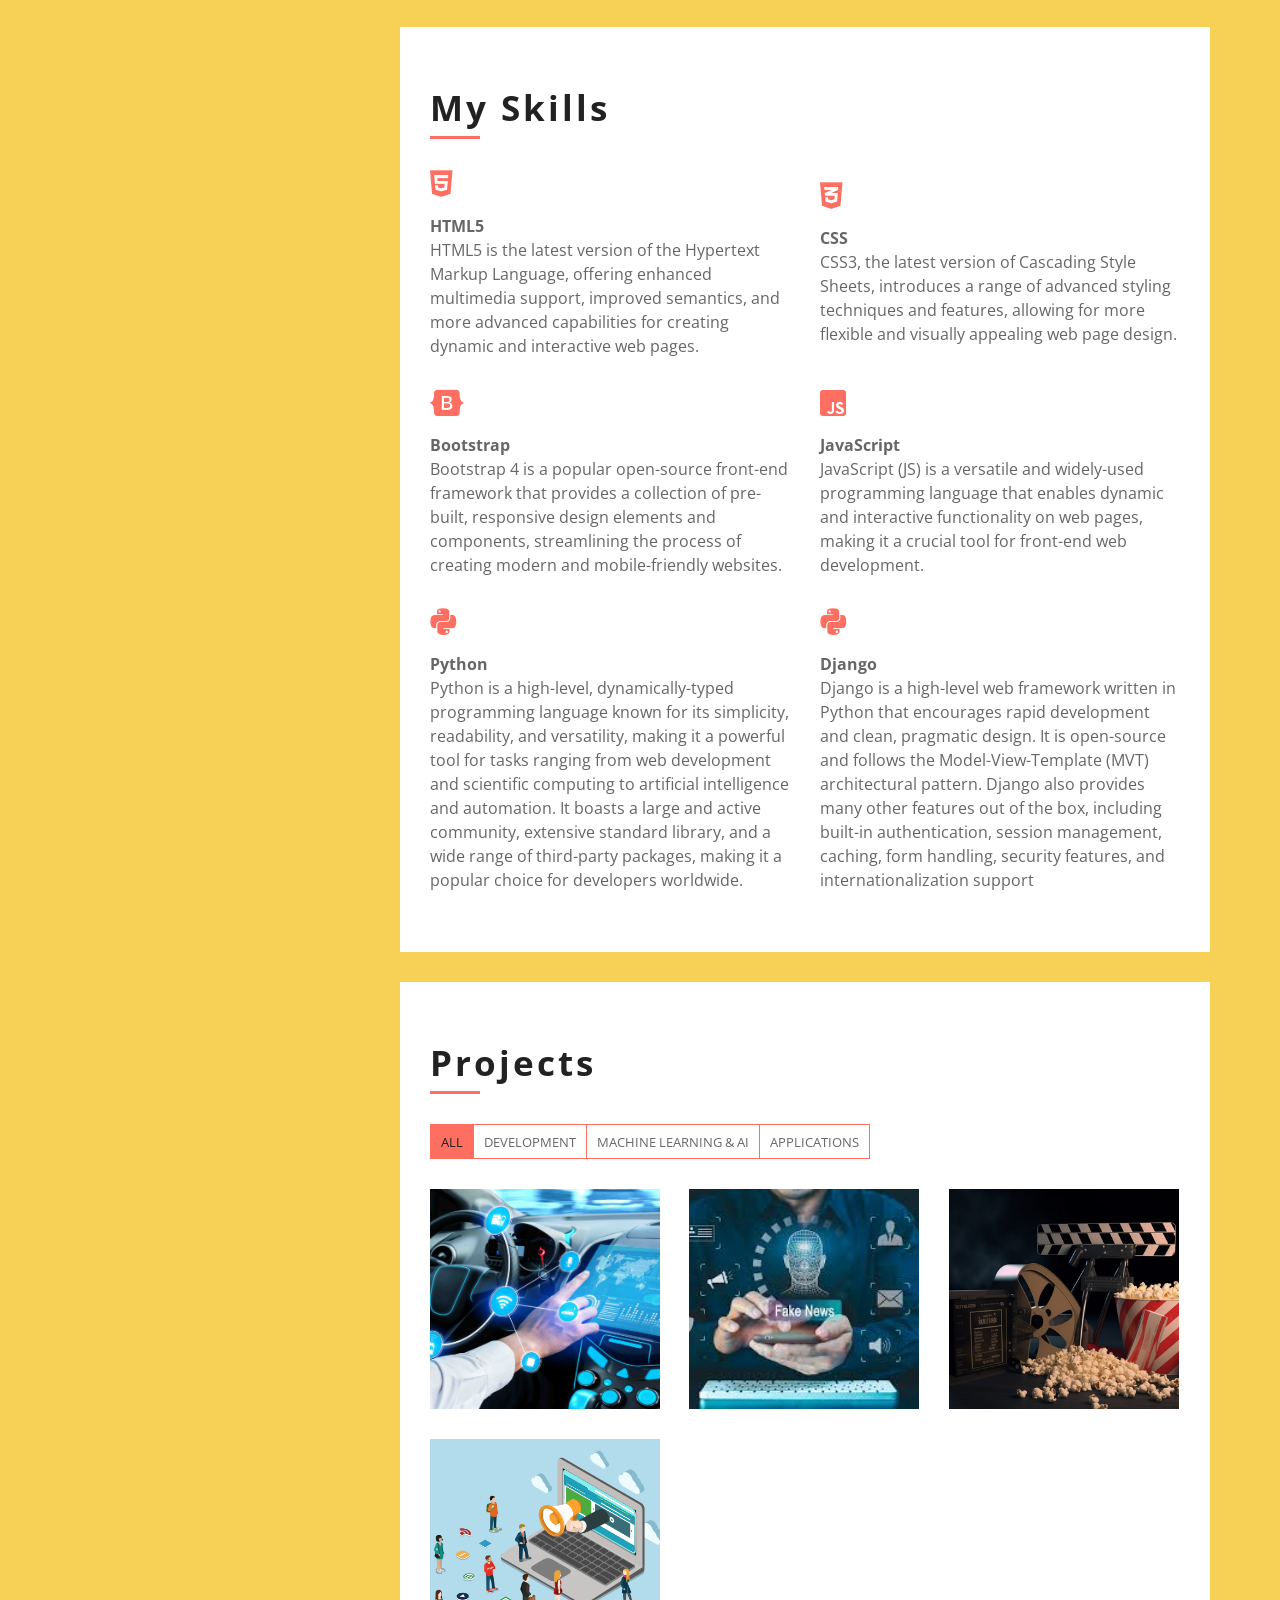
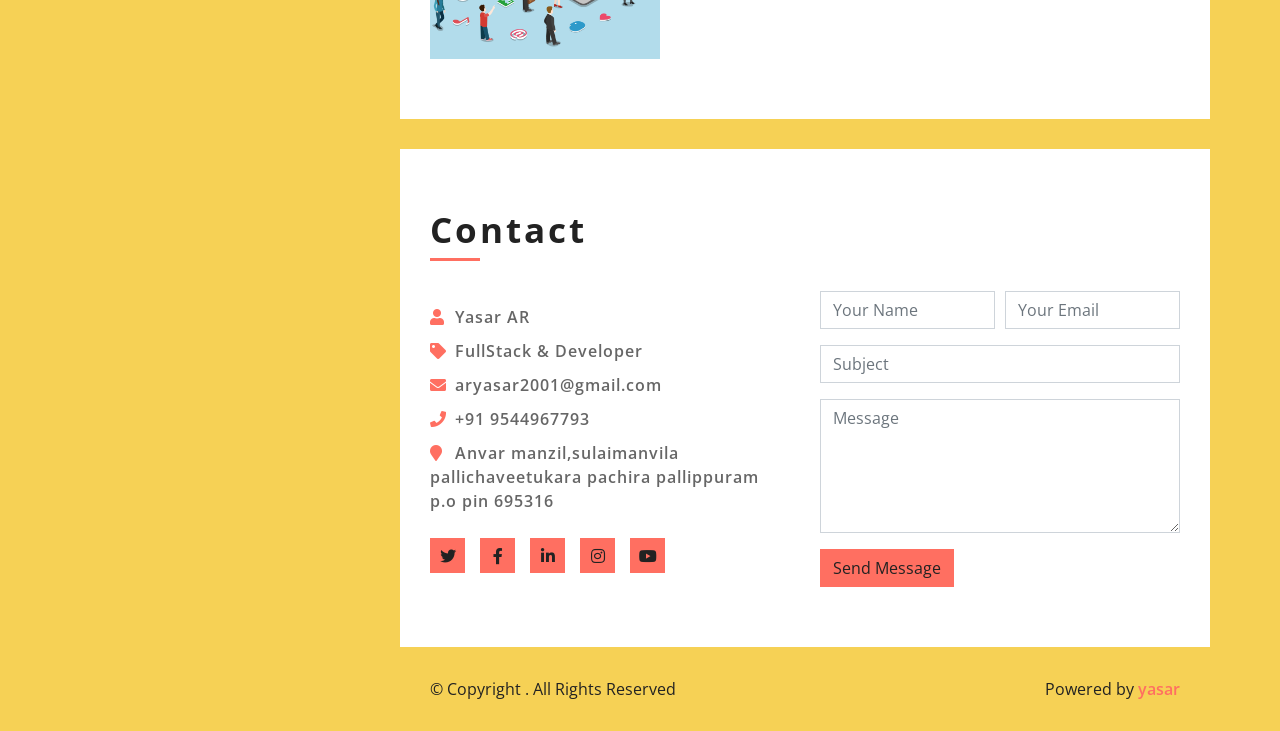
==== commit 38916065: "Update index.html" ====
--- a/index.html
+++ b/index.html
@@ -79,7 +79,7 @@
                 <!-- Large Button Start -->
                 <div class="large-btn">
                     <div class="content-inner">
-                        <a class="btn" href="#"><i class="fa fa-download"></i></a>
+                        <a class="btn" href="Yasar Resume Final.pdf"><i class="fa fa-download"></i></a>
                         <a class="btn" href="#"><i class="fa fa-hands-helping"></i></a>
                     </div>
                 </div>
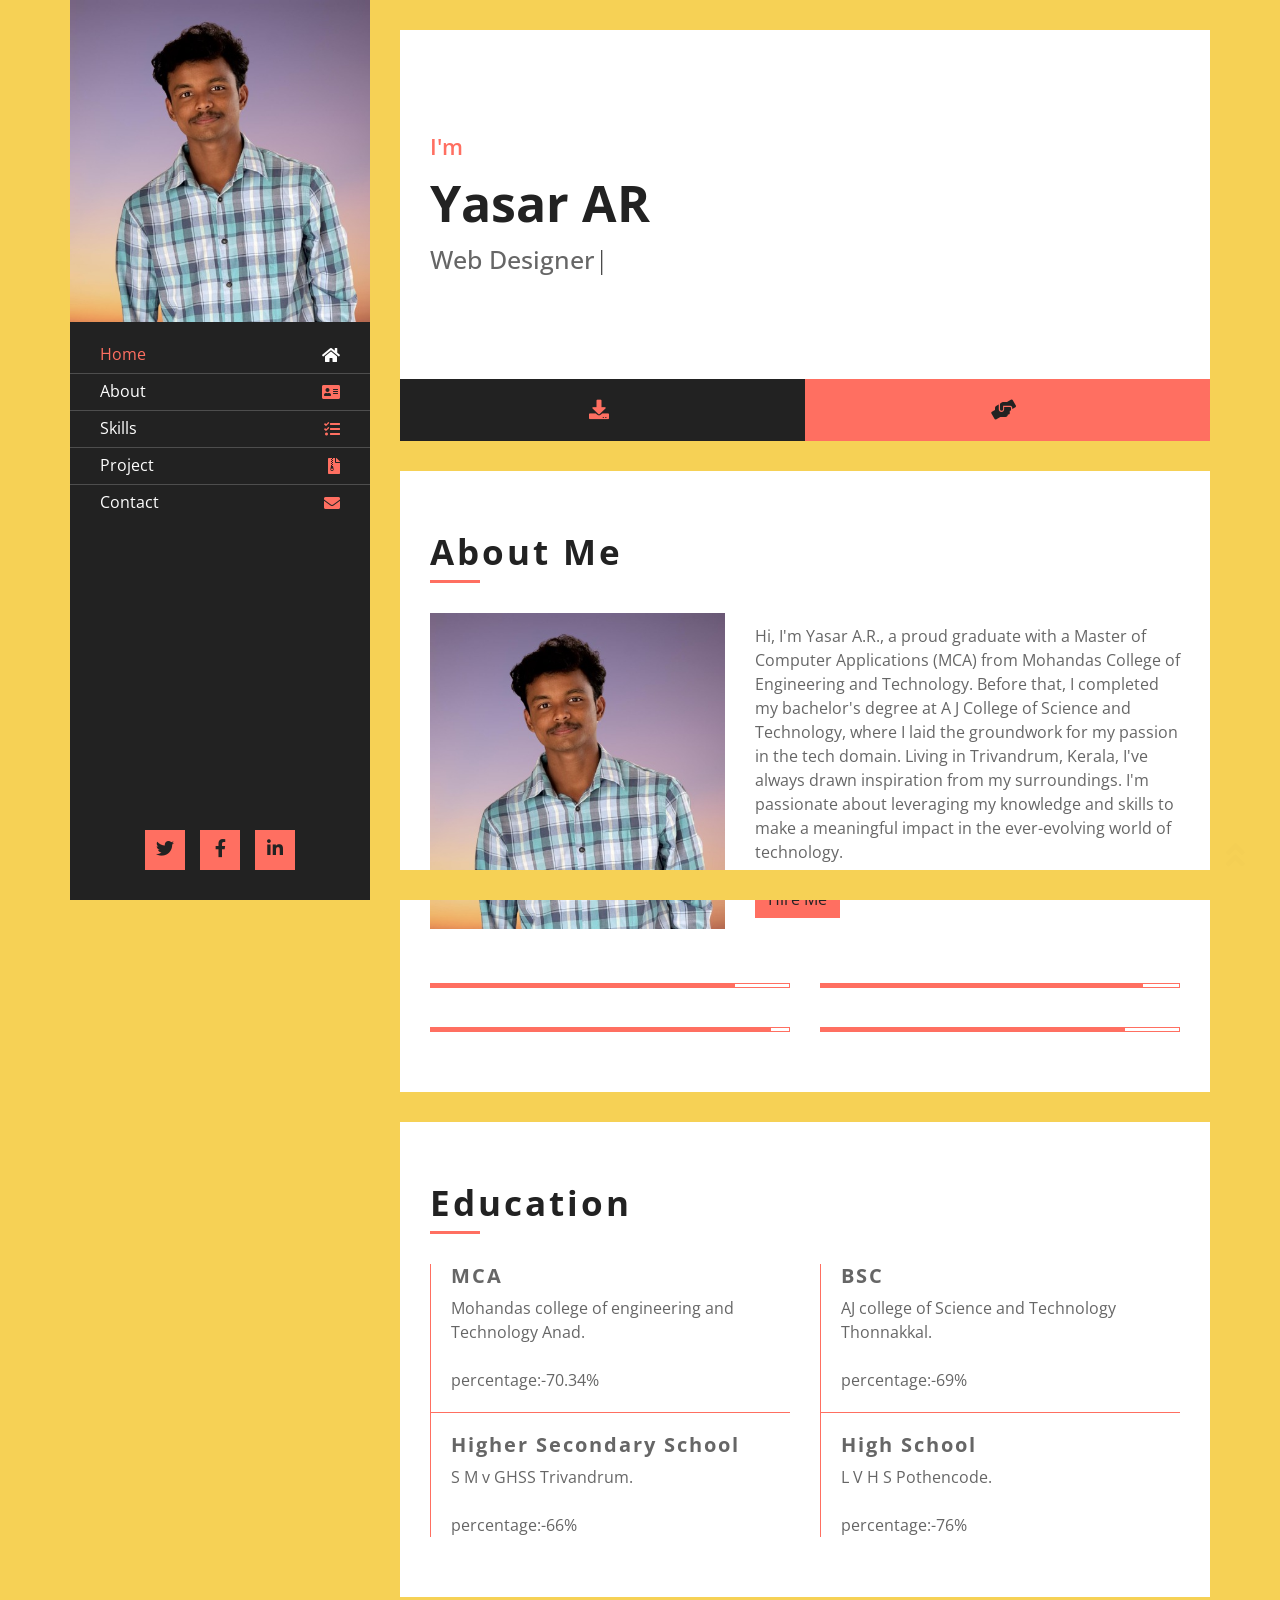
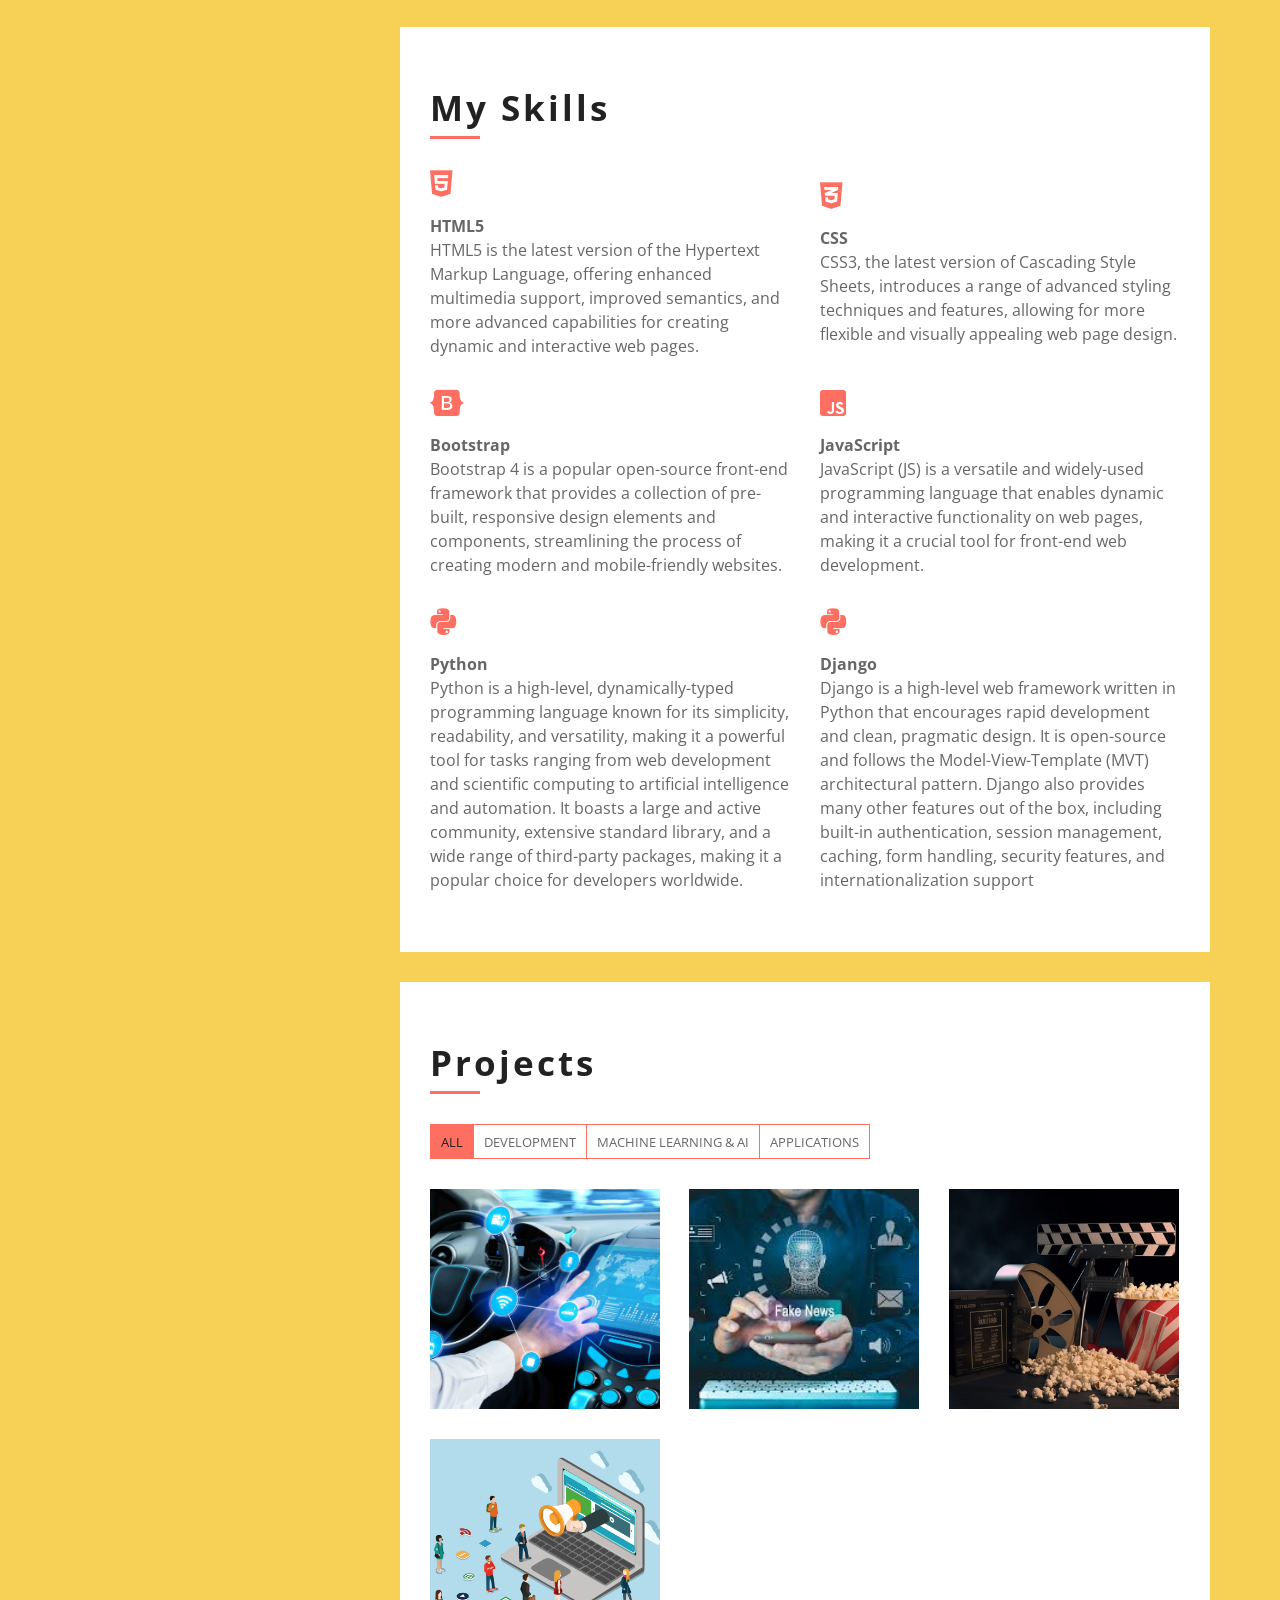
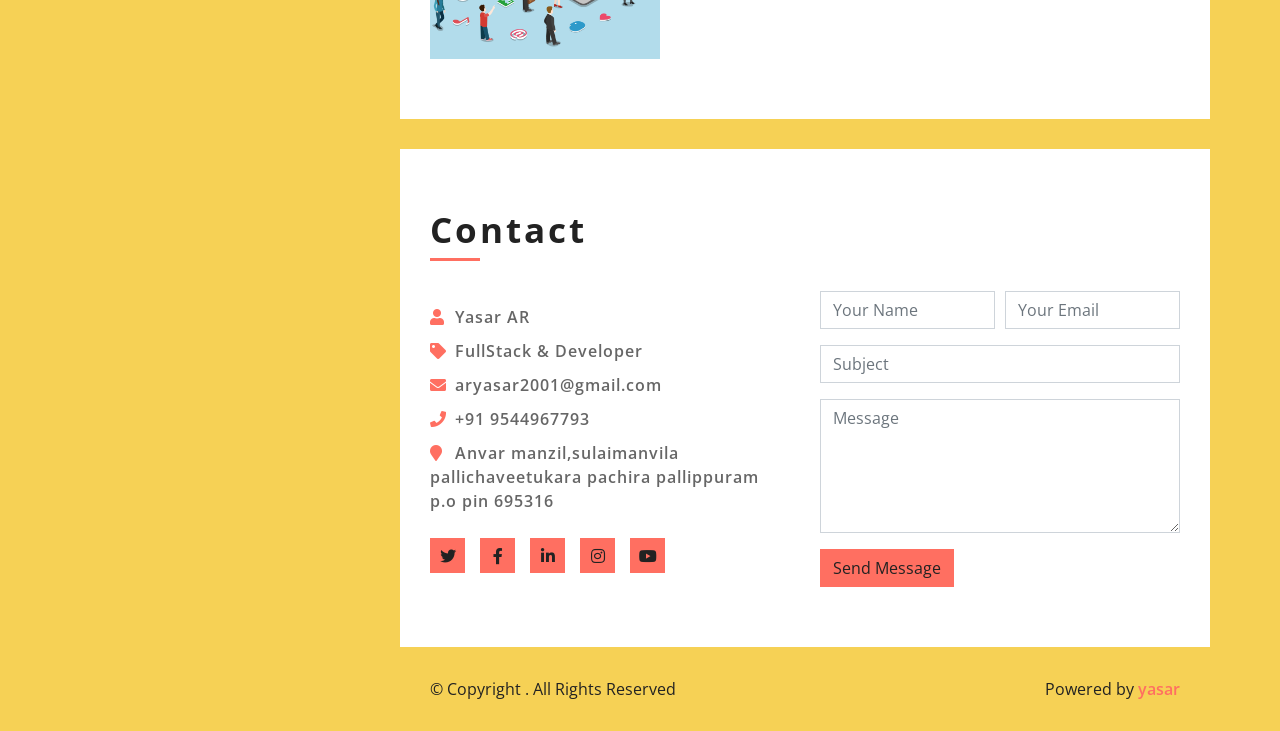
==== commit 5aa289b2: "Update index.html" ====
--- a/index.html
+++ b/index.html
@@ -79,7 +79,7 @@
                 <!-- Large Button Start -->
                 <div class="large-btn">
                     <div class="content-inner">
-                        <a class="btn" href="Yasar Resume Final.pdf"><i class="fa fa-download"></i></a>
+                        <a class="btn" href="Yasar Resume Final.pdf" download="Yasar Resume Final.pdf"><i class="fa fa-download"></i></a>
                         <a class="btn" href="#"><i class="fa fa-hands-helping"></i></a>
                     </div>
                 </div>
